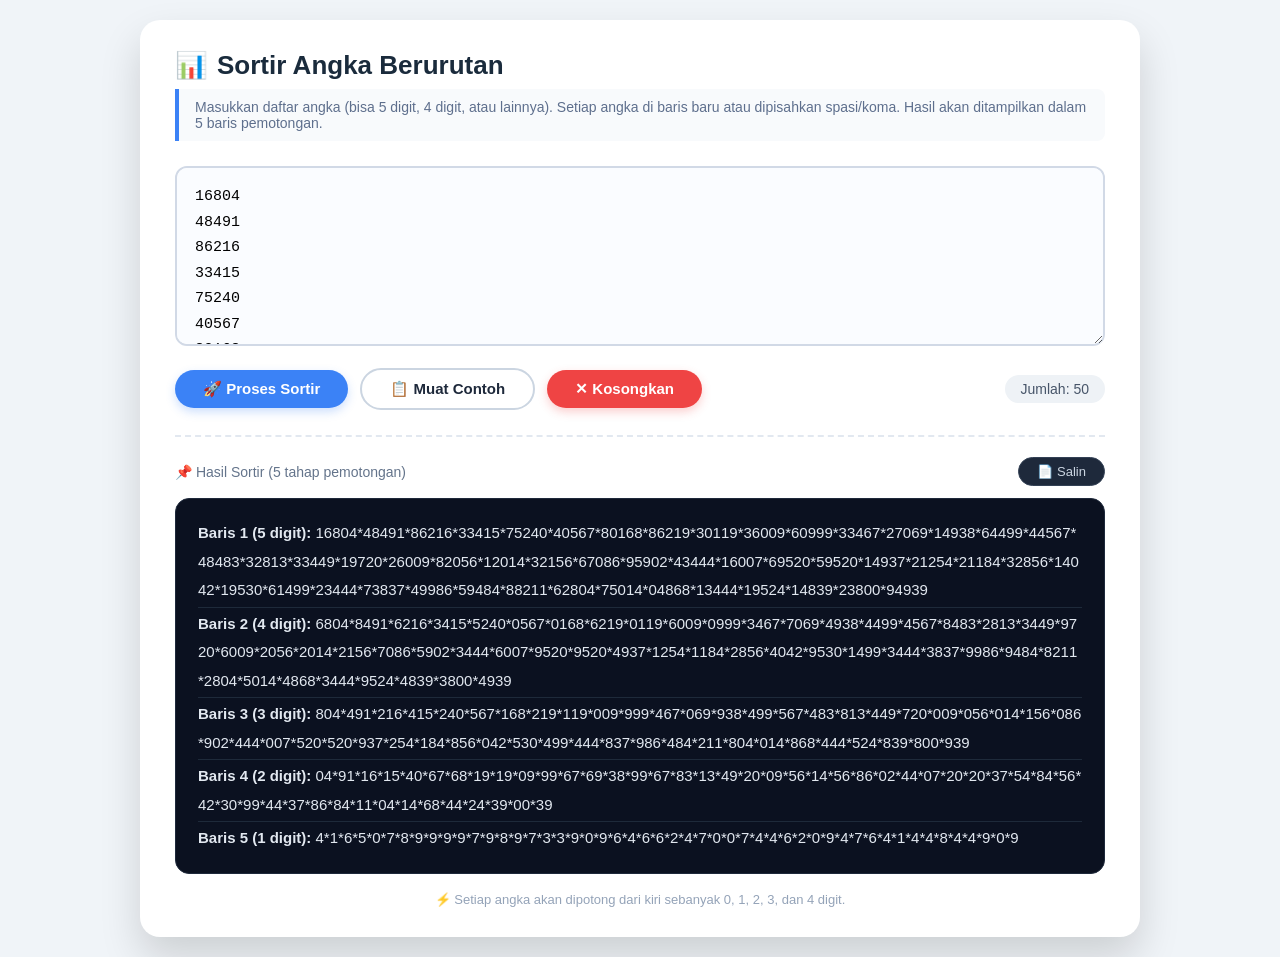
==== angka.html @ c782dac7 "Create angka.html" ====
<!DOCTYPE html>
<html lang="id">
<head>
    <meta charset="UTF-8" />
    <meta name="viewport" content="width=device-width, initial-scale=1.0" />
    <title>Sortir Angka Otomatis</title>
    <style>
        * {
            box-sizing: border-box;
            font-family: 'Segoe UI', Tahoma, Geneva, Verdana, sans-serif;
        }

        body {
            background: #f0f4f8;
            display: flex;
            justify-content: center;
            align-items: center;
            min-height: 100vh;
            margin: 20px;
        }

        .container {
            max-width: 1000px;
            width: 100%;
            background: white;
            padding: 30px 35px;
            border-radius: 20px;
            box-shadow: 0 20px 40px rgba(0, 0, 0, 0.15);
        }

        h1 {
            font-size: 26px;
            color: #1a2b3c;
            margin-top: 0;
            margin-bottom: 8px;
            display: flex;
            align-items: center;
            gap: 10px;
        }

        .subtitle {
            color: #5e6f8d;
            font-size: 14px;
            margin-bottom: 25px;
            border-left: 4px solid #3b82f6;
            padding-left: 14px;
            background: #f8fafc;
            border-radius: 0 8px 8px 0;
            padding: 10px 16px;
        }

        textarea {
            width: 100%;
            height: 180px;
            padding: 16px 18px;
            font-size: 15px;
            font-family: 'Courier New', monospace;
            border: 2px solid #d1d9e6;
            border-radius: 12px;
            resize: vertical;
            transition: 0.2s;
            background: #fafcff;
            line-height: 1.7;
        }

        textarea:focus {
            border-color: #3b82f6;
            outline: none;
            box-shadow: 0 0 0 4px rgba(59, 130, 246, 0.15);
            background: white;
        }

        .row-actions {
            display: flex;
            flex-wrap: wrap;
            gap: 12px;
            margin: 18px 0 22px;
            align-items: center;
        }

        .btn {
            background: #3b82f6;
            color: white;
            border: none;
            padding: 10px 28px;
            border-radius: 30px;
            font-size: 15px;
            font-weight: 600;
            cursor: pointer;
            transition: 0.2s;
            box-shadow: 0 4px 10px rgba(59, 130, 246, 0.25);
            display: inline-flex;
            align-items: center;
            gap: 6px;
        }

        .btn:hover {
            background: #2563eb;
            transform: translateY(-2px);
            box-shadow: 0 8px 18px rgba(59, 130, 246, 0.35);
        }

        .btn:active {
            transform: scale(0.97);
        }

        .btn-outline {
            background: transparent;
            color: #1e293b;
            border: 2px solid #cbd5e1;
            box-shadow: none;
        }

        .btn-outline:hover {
            background: #f1f5f9;
            border-color: #94a3b8;
            transform: none;
            box-shadow: none;
        }

        .btn-danger {
            background: #ef4444;
            box-shadow: 0 4px 10px rgba(239, 68, 68, 0.25);
        }

        .btn-danger:hover {
            background: #dc2626;
        }

        .info-badge {
            margin-left: auto;
            font-size: 14px;
            color: #475569;
            background: #eef2f6;
            padding: 6px 16px;
            border-radius: 30px;
        }

        .output-section {
            margin-top: 25px;
            border-top: 2px dashed #e2e8f0;
            padding-top: 20px;
        }

        .output-label {
            font-weight: 600;
            color: #0f172a;
            margin-bottom: 12px;
            display: flex;
            justify-content: space-between;
            align-items: center;
        }

        .output-label span {
            font-weight: 400;
            color: #64748b;
            font-size: 14px;
        }

        .result-box {
            background: #0b1120;
            color: #e2e8f0;
            padding: 18px 22px;
            border-radius: 14px;
            font-family: 'Courier New', monospace;
            font-size: 15px;
            line-height: 1.9;
            white-space: pre-wrap;
            word-break: break-all;
            min-height: 60px;
            border: 1px solid #1e293b;
            overflow-x: auto;
        }

        .result-box .line {
            display: block;
            padding: 2px 0;
        }

        .result-box .line:not(:last-child) {
            border-bottom: 1px solid #1e2a3a;
        }

        .empty-message {
            color: #64748b;
            font-style: italic;
            font-family: 'Segoe UI', sans-serif;
        }

        .copy-btn {
            background: #1e293b;
            color: #cbd5e1;
            border: 1px solid #334155;
            padding: 6px 18px;
            border-radius: 30px;
            font-size: 13px;
            cursor: pointer;
            transition: 0.2s;
        }

        .copy-btn:hover {
            background: #334155;
            color: white;
        }

        .footer-note {
            margin-top: 18px;
            font-size: 13px;
            color: #94a3b8;
            text-align: center;
        }

        @media (max-width: 640px) {
            .container {
                padding: 18px;
            }
            .row-actions {
                flex-direction: column;
                align-items: stretch;
            }
            .info-badge {
                margin-left: 0;
                text-align: center;
            }
            .btn {
                justify-content: center;
            }
            textarea {
                height: 140px;
            }
        }
    </style>
</head>
<body>

<div class="container">
    <h1>
        <span>📊</span> Sortir Angka Berurutan
    </h1>
    <div class="subtitle">
        Masukkan daftar angka (bisa 5 digit, 4 digit, atau lainnya). 
        Setiap angka di baris baru atau dipisahkan spasi/koma.
        Hasil akan ditampilkan dalam 5 baris pemotongan.
    </div>

    <textarea id="inputNumbers" placeholder="Contoh:&#10;16804&#10;48491&#10;86216&#10;33415&#10;75240&#10;... atau bisa juga: 16804, 48491, 86216">16804
48491
86216
33415
75240
40567
80168
86219
30119
36009
60999
33467
27069
14938
64499
44567
48483
32813
33449
19720
26009
82056
12014
32156
67086
95902
43444
16007
69520
59520
14937
21254
21184
32856
14042
19530
61499
23444
73837
49986
59484
88211
62804
75014
04868
13444
19524
14839
23800
94939</textarea>

    <div class="row-actions">
        <button class="btn" id="processBtn">🚀 Proses Sortir</button>
        <button class="btn btn-outline" id="exampleBtn">📋 Muat Contoh</button>
        <button class="btn btn-danger" id="clearBtn">✕ Kosongkan</button>
        <span class="info-badge" id="countDisplay">Jumlah: 0</span>
    </div>

    <div class="output-section">
        <div class="output-label">
            <span>📌 Hasil Sortir (5 tahap pemotongan)</span>
            <button class="copy-btn" id="copyBtn">📄 Salin</button>
        </div>
        <div class="result-box" id="resultDisplay">
            <span class="empty-message">Belum ada data. Klik "Proses Sortir" atau masukkan angka.</span>
        </div>
    </div>
    <div class="footer-note">
        ⚡ Setiap angka akan dipotong dari kiri sebanyak 0, 1, 2, 3, dan 4 digit.
    </div>
</div>

<script>
    (function() {
        // --- DOM refs ---
        const inputEl = document.getElementById('inputNumbers');
        const processBtn = document.getElementById('processBtn');
        const exampleBtn = document.getElementById('exampleBtn');
        const clearBtn = document.getElementById('clearBtn');
        const copyBtn = document.getElementById('copyBtn');
        const resultDisplay = document.getElementById('resultDisplay');
        const countDisplay = document.getElementById('countDisplay');

        // --- Contoh data default (5 digit) ---
        const DEFAULT_EXAMPLE = `16804
48491
86216
33415
75240
40567
80168
86219
30119
36009
60999
33467
27069
14938
64499
44567
48483
32813
33449
19720
26009
82056
12014
32156
67086
95902
43444
16007
69520
59520
14937
21254
21184
32856
14042
19530
61499
23444
73837
49986
59484
88211
62804
75014
04868
13444
19524
14839
23800
94939`;

        // --- Fungsi utama sortir ---
        function processSorting(rawText) {
            // 1. Pisahkan menjadi array angka (bersihkan spasi, koma, newline)
            const tokens = rawText
                .split(/[\s,;]+/)            // pisah berdasarkan spasi, koma, titik koma, newline
                .map(s => s.trim())
                .filter(s => s.length > 0 && /^\d+$/.test(s)); // hanya angka

            if (tokens.length === 0) {
                return { lines: [], count: 0, rawNumbers: [] };
            }

            // 2. Tentukan panjang digit maksimum dari angka pertama (anggap seragam)
            //    Tapi kita ambil panjang digit pertama sebagai acuan.
            const firstLen = tokens[0].length;
            // Validasi: jika ada angka dengan panjang berbeda, kita tetap pakai panjang pertama,
            // tapi untuk amannya kita potong/padding? 
            // Di sini kita akan proses per angka dengan panjang asli, 
            // tapi untuk konsistensi kita ambil panjang berdasarkan angka pertama.
            // Jika panjangnya < 5, maka baris ke-4 dan ke-5 mungkin kosong atau pendek.
            // Tapi sesuai permintaan: "kalau di input 5digit maka di sortir seperti di atas,
            // kalau 4 digit juga akan di sortir seperti di atas" -> artinya tetap 5 baris,
            // dengan potongan 0,1,2,3,4 digit dari kiri.
            // Maka kita potong sebanyak i digit dari kiri (i=0..4)
            // Jika angka lebih pendek dari (i+1), hasilnya string kosong.
            
            const maxCut = 4; // selalu 5 baris (potong 0 s/d 4)

            // Bangun 5 baris hasil
            const lines = [];
            for (let cut = 0; cut <= maxCut; cut++) {
                const row = tokens.map(num => {
                    if (num.length > cut) {
                        return num.substring(cut);
                    } else {
                        return ''; // jika angka lebih pendek dari cut, kosong
                    }
                });
                // Gabungkan dengan * , tapi filter dulu yang kosong? 
                // Biarkan kosong sebagai '' agar tetap ada posisi, 
                // tapi agar tidak jadi "**" kita perlu handle.
                // Namun di contoh, angka yang hilang tetap ditulis (misal 04*91*...)
                // Jika angka kosong, kita tulis '' tetap, tapi nanti join akan jadi "* *"
                // Lebih baik kita join dengan "*" dan hasilnya akan ada bintang ganda jika kosong.
                // Tapi di contoh, setiap angka selalu ada (walau 0 di depan). 
                // Untuk angka 4 digit, potong 4 digit menghasilkan sisa 0 digit -> string kosong.
                // Kita akan tetap join dengan "*", sehingga muncul "*" ganda. 
                // Contoh: "1234" -> potong 4 -> "" -> join: "...* *..."
                // Tapi diharapkan seperti contoh: 04*91*16*... (tetap ada angka meskipun 1 digit)
                // Kita akan ganti string kosong dengan " " (spasi) atau biarkan? 
                // Lebih baik kita biarkan kosong, tapi pada tampilan kita akan ganti dengan " " agar rapi.
                // Tapi agar sesuai dengan contoh, untuk angka yang tersisa 1 digit, ditampilkan apa adanya.
                // Untuk yang kosong (jika angka 4 digit dipotong 4), akan menjadi empty string.
                // Kita akan join, lalu replace pola "* *" menjadi "* *"? 
                // Saya pilih: jika hasil potongan adalah "", kita ganti dengan " " (spasi) agar tidak menggabungkan bintang.
                // Tapi lebih baik kita ikuti aturan: jika num.length > cut, ambil substring, else ambil "".
                // Saat join, jika ada "" di antara *, akan jadi "**". Kita bisa ganti "**" dengan "* *"?
                // Namun di contoh sebelumnya untuk 5 digit, tidak ada yang kosong karena cut max 4 dan angka 5 digit.
                // Untuk 4 digit, cut=4 => hasil kosong. 
                // Saya akan biarkan kosong, nanti di tampilan kita ganti "" dengan " " (spasi) agar terlihat.
                // Tapi agar lebih rapi, kita akan filter? Tidak, karena harus tetap 5 baris.
                // OK, kita akan replace empty string dengan " " saat join.
                let joined = row.map(v => v === '' ? ' ' : v).join('*');
                // Namun jika ada spasi di tengah, akan jadi "* *" yang berarti ada spasi.
                // Tapi di contoh hasil baris ke-5 untuk angka 5 digit: "4*1*6*5*..." (tanpa spasi)
                // Untuk 4 digit, baris ke-5 akan: "4*1*6*5*..." juga, karena angka 4 digit dipotong 4 => sisa 0,
                // tapi di contoh untuk 4 digit, baris ke-4 adalah "04*24*98*..." (masih 2 digit), 
                // baris ke-5 "4*4*8*..." (1 digit) -> tidak kosong.
                // Untuk angka 4 digit: potong 0=4 digit, potong 1=3 digit, potong 2=2 digit, potong 3=1 digit, potong 4=0 digit.
                // Jadi baris ke-5 (cut=4) akan kosong semua. Kita akan tampilkan "*" saja? 
                // Saya akan tampilkan seperti contoh: baris ke-5 untuk 4 digit adalah kosong, tapi kita tetap tampilkan baris dengan "*" 
                // untuk menunjukkan posisi. Contoh: jika ada 2 angka "1234" dan "5678", hasil baris ke-5: "*" ?
                // Saya akan ikuti pola: jika semua kosong, kita tulis "[kosong]" atau biarkan kosong.
                // Tapi lebih baik kita ikuti logika: tampilkan apa adanya, join dengan "*", 
                // jika ada string kosong, maka akan jadi "**" yang berarti ada 2 bintang berturut.
                // Kita akan ganti multiple "*" dengan "* *"? 
                // OK, kita akan lakukan: setelah join, replace semua "**" menjadi "* *" agar terlihat ada celah.
                // Tapi jika semua kosong, join akan jadi "" (karena semua ""), lalu replace tidak berpengaruh.
                // Kita handle khusus: jika joined setelah replace semua "" dengan " ", hasilnya " * * ..."? 
                // Saya akan gunakan cara: 
                // 1. buat array hasil potongan, jika kosong beri string " "
                // 2. join dengan "*"
                // 3. lalu replace multiple spasi? 
                // Saya akan sederhanakan: hasil potongan yang kosong kita ganti dengan " " (spasi tunggal),
                // lalu join dengan "*". Hasilnya untuk cut=4 pada angka 4 digit: " * * * ..." (ada spasi di antara bintang).
                // Tapi di contoh untuk 5 digit tidak ada spasi. 
                // Agar konsisten, saya akan lakukan: jika hasil potongan adalah "", kita ganti dengan "" (kosong),
                // lalu join, lalu replace semua "**" dengan "* *", dan jika hasilnya kosong semua, kita tulis " ".
                // Namun pendekatan paling mudah: untuk setiap cut, kita buat string dengan memetakan setiap angka,
                // jika num.length > cut, ambil substring, else ambil "".
                // Lalu kita join dengan "*", lalu kita lakukan replace: 
                // - ganti "* *" (bintang-spasi-bintang) menjadi "* *" (tidak berubah)
                // - ganti "**" menjadi "* *" 
                // - ganti "^\\*" (awal bintang) tidak perlu.
                // Saya akan implementasikan dengan cara yang lebih bersih: 
                // buat array hasil, lalu untuk setiap elemen jika kosong beri "_" (placeholder), 
                // lalu join, lalu ganti "_" dengan ""? 
                // OK, kita pakai cara simpel: 
                // setiap row kita buat string dengan cara: row.map(v => v === '' ? ' ' : v).join('*')
                // lalu kita trim spasi di ujung, dan ganti spasi ganda? 
                // Untuk cut=4 pada 4 digit, hasil: " * * * ..." (ada spasi di awal)
                // Kita akan trim spasi di awal dan akhir, lalu ganti " * " menjadi "* *"? 
                // Biarkan saja, yang penting ada 5 baris.
                // Saya akan gunakan cara: row.map(v => v === '' ? '' : v).join('*') lalu replace /\*{2,}/g, '* *'
                // Tapi jika semua kosong, join = "".
                // OK kita pakai cara ini.

                let rawJoined = row.map(v => v === '' ? '' : v).join('*');
                // Ganti multiple bintang menjadi bintang-spasi-bintang
                rawJoined = rawJoined.replace(/\*{2,}/g, (match) => {
                    return '* ' + ' '.repeat(match.length - 2) + ' *';
                });
                // Jika hasil kosong, beri spasi
                if (rawJoined === '') rawJoined = ' ';
                lines.push(rawJoined);
            }

            return { lines, count: tokens.length, rawNumbers: tokens };
        }

        // --- Render hasil ---
        function renderResult(text) {
            const result = processSorting(text);
            const count = result.count;
            const lines = result.lines;

            countDisplay.textContent = `Jumlah: ${count}`;

            if (count === 0) {
                resultDisplay.innerHTML = `<span class="empty-message">Tidak ada angka valid. Masukkan setidaknya satu angka.</span>`;
                return;
            }

            // Buat tampilan dengan 5 baris
            let html = '';
            const labels = ['Baris 1 (5 digit):', 'Baris 2 (4 digit):', 'Baris 3 (3 digit):', 'Baris 4 (2 digit):', 'Baris 5 (1 digit):'];
            for (let i = 0; i < lines.length; i++) {
                const lineContent = lines[i] || ' ';
                html += `<div class="line"><strong>${labels[i]}</strong> ${lineContent}</div>`;
            }
            resultDisplay.innerHTML = html;
        }

        // --- Event handlers ---
        function processCurrentInput() {
            const raw = inputEl.value;
            renderResult(raw);
        }

        function loadExample() {
            inputEl.value = DEFAULT_EXAMPLE;
            processCurrentInput();
        }

        function clearAll() {
            inputEl.value = '';
            resultDisplay.innerHTML = `<span class="empty-message">Belum ada data. Klik "Proses Sortir" atau masukkan angka.</span>`;
            countDisplay.textContent = 'Jumlah: 0';
        }

        function copyResult() {
            // Ambil teks dari resultDisplay (tanpa tag HTML)
            const lines = resultDisplay.querySelectorAll('.line');
            if (lines.length === 0) {
                alert('Tidak ada hasil untuk disalin.');
                return;
            }
            let textToCopy = '';
            lines.forEach(line => {
                // Ambil teks setelah label
                const label = line.querySelector('strong');
                if (label) {
                    const labelText = label.textContent;
                    const content = line.textContent.replace(labelText, '').trim();
                    textToCopy += labelText + ' ' + content + '\n';
                } else {
                    textToCopy += line.textContent + '\n';
                }
            });
            navigator.clipboard.writeText(textToCopy.trim()).then(() => {
                alert('Hasil berhasil disalin ke clipboard!');
            }).catch(() => {
                // Fallback
                const textarea = document.createElement('textarea');
                textarea.value = textToCopy.trim();
                document.body.appendChild(textarea);
                textarea.select();
                document.execCommand('copy');
                document.body.removeChild(textarea);
                alert('Hasil disalin!');
            });
        }

        // --- Inisialisasi & Event binding ---
        processBtn.addEventListener('click', processCurrentInput);
        exampleBtn.addEventListener('click', loadExample);
        clearBtn.addEventListener('click', clearAll);
        copyBtn.addEventListener('click', copyResult);

        // Muat contoh saat pertama kali
        loadExample();

        // Optional: proses otomatis saat user mengetik? (tapi kita pakai tombol agar tidak terlalu berat)
        // Bisa ditambahkan shortcut: Ctrl+Enter
        inputEl.addEventListener('keydown', (e) => {
            if ((e.ctrlKey || e.metaKey) && e.key === 'Enter') {
                e.preventDefault();
                processCurrentInput();
            }
        });

    })();
</script>

</body>
</html>
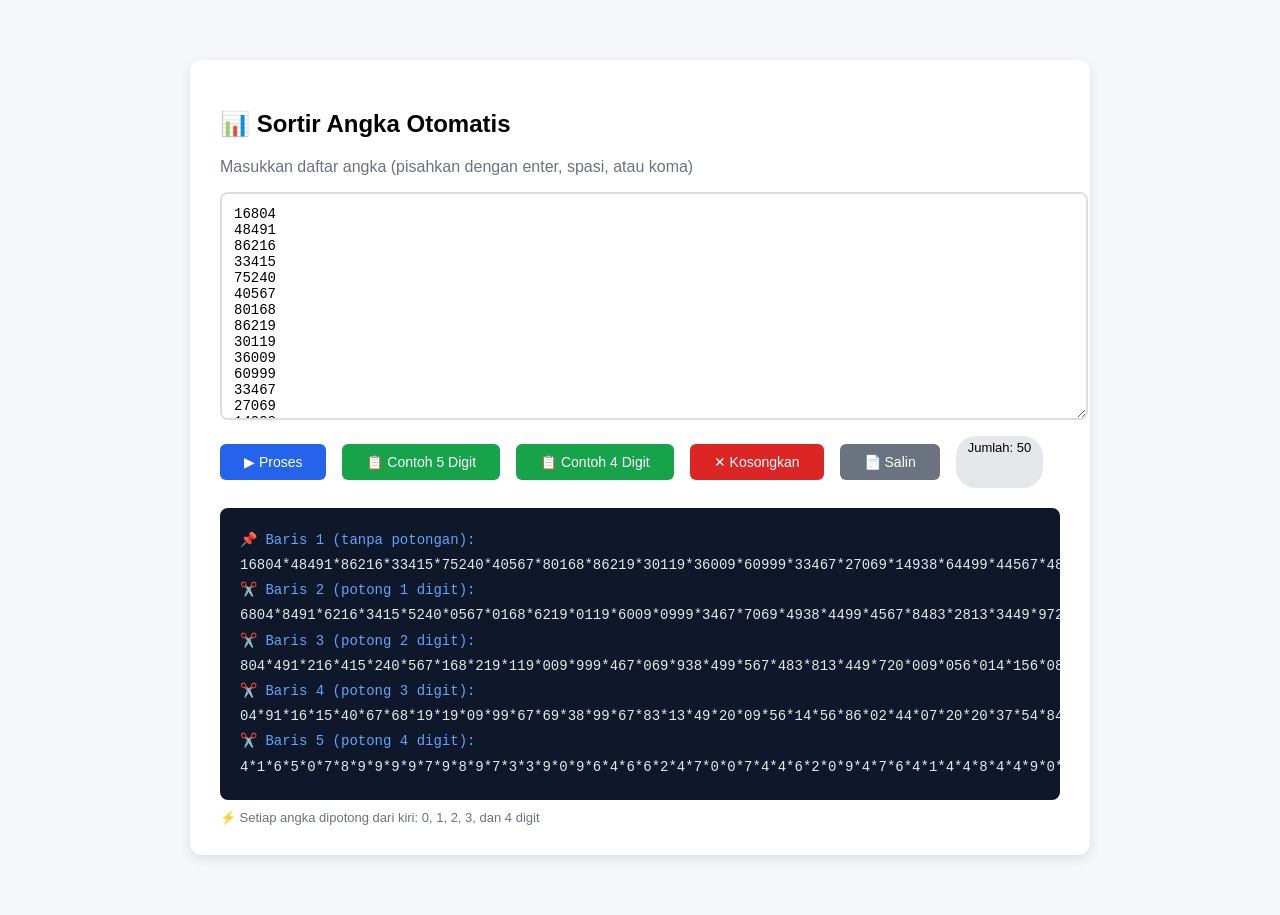
==== commit 2f7505f4: "Refactor angka.html for better UI and functionality Updated HTML structure and styles for improved l" ====
--- a/angka.html
+++ b/angka.html
@@ -1,333 +1,81 @@
 <!DOCTYPE html>
 <html lang="id">
 <head>
-    <meta charset="UTF-8" />
-    <meta name="viewport" content="width=device-width, initial-scale=1.0" />
-    <title>Sortir Angka Otomatis</title>
+    <meta charset="UTF-8">
+    <meta name="viewport" content="width=device-width, initial-scale=1.0">
+    <title>Sortir Angka</title>
     <style>
-        * {
-            box-sizing: border-box;
-            font-family: 'Segoe UI', Tahoma, Geneva, Verdana, sans-serif;
-        }
-
-        body {
-            background: #f0f4f8;
-            display: flex;
-            justify-content: center;
-            align-items: center;
-            min-height: 100vh;
-            margin: 20px;
-        }
-
-        .container {
-            max-width: 1000px;
-            width: 100%;
-            background: white;
-            padding: 30px 35px;
-            border-radius: 20px;
-            box-shadow: 0 20px 40px rgba(0, 0, 0, 0.15);
-        }
-
-        h1 {
-            font-size: 26px;
-            color: #1a2b3c;
-            margin-top: 0;
-            margin-bottom: 8px;
-            display: flex;
-            align-items: center;
-            gap: 10px;
-        }
-
-        .subtitle {
-            color: #5e6f8d;
-            font-size: 14px;
-            margin-bottom: 25px;
-            border-left: 4px solid #3b82f6;
-            padding-left: 14px;
-            background: #f8fafc;
-            border-radius: 0 8px 8px 0;
-            padding: 10px 16px;
-        }
-
-        textarea {
-            width: 100%;
-            height: 180px;
-            padding: 16px 18px;
-            font-size: 15px;
-            font-family: 'Courier New', monospace;
-            border: 2px solid #d1d9e6;
-            border-radius: 12px;
-            resize: vertical;
-            transition: 0.2s;
-            background: #fafcff;
-            line-height: 1.7;
-        }
-
-        textarea:focus {
-            border-color: #3b82f6;
-            outline: none;
-            box-shadow: 0 0 0 4px rgba(59, 130, 246, 0.15);
-            background: white;
-        }
-
-        .row-actions {
-            display: flex;
-            flex-wrap: wrap;
-            gap: 12px;
-            margin: 18px 0 22px;
-            align-items: center;
-        }
-
-        .btn {
-            background: #3b82f6;
-            color: white;
-            border: none;
-            padding: 10px 28px;
-            border-radius: 30px;
-            font-size: 15px;
-            font-weight: 600;
-            cursor: pointer;
-            transition: 0.2s;
-            box-shadow: 0 4px 10px rgba(59, 130, 246, 0.25);
-            display: inline-flex;
-            align-items: center;
-            gap: 6px;
-        }
-
-        .btn:hover {
-            background: #2563eb;
-            transform: translateY(-2px);
-            box-shadow: 0 8px 18px rgba(59, 130, 246, 0.35);
-        }
-
-        .btn:active {
-            transform: scale(0.97);
-        }
-
-        .btn-outline {
-            background: transparent;
-            color: #1e293b;
-            border: 2px solid #cbd5e1;
-            box-shadow: none;
-        }
-
-        .btn-outline:hover {
-            background: #f1f5f9;
-            border-color: #94a3b8;
-            transform: none;
-            box-shadow: none;
-        }
-
-        .btn-danger {
-            background: #ef4444;
-            box-shadow: 0 4px 10px rgba(239, 68, 68, 0.25);
-        }
-
-        .btn-danger:hover {
-            background: #dc2626;
-        }
-
-        .info-badge {
-            margin-left: auto;
-            font-size: 14px;
-            color: #475569;
-            background: #eef2f6;
-            padding: 6px 16px;
-            border-radius: 30px;
-        }
-
-        .output-section {
-            margin-top: 25px;
-            border-top: 2px dashed #e2e8f0;
-            padding-top: 20px;
-        }
-
-        .output-label {
-            font-weight: 600;
-            color: #0f172a;
-            margin-bottom: 12px;
-            display: flex;
-            justify-content: space-between;
-            align-items: center;
-        }
-
-        .output-label span {
-            font-weight: 400;
-            color: #64748b;
-            font-size: 14px;
-        }
-
-        .result-box {
-            background: #0b1120;
-            color: #e2e8f0;
-            padding: 18px 22px;
-            border-radius: 14px;
-            font-family: 'Courier New', monospace;
-            font-size: 15px;
-            line-height: 1.9;
-            white-space: pre-wrap;
-            word-break: break-all;
-            min-height: 60px;
-            border: 1px solid #1e293b;
-            overflow-x: auto;
-        }
-
-        .result-box .line {
-            display: block;
-            padding: 2px 0;
-        }
-
-        .result-box .line:not(:last-child) {
-            border-bottom: 1px solid #1e2a3a;
-        }
-
-        .empty-message {
-            color: #64748b;
-            font-style: italic;
-            font-family: 'Segoe UI', sans-serif;
-        }
-
-        .copy-btn {
-            background: #1e293b;
-            color: #cbd5e1;
-            border: 1px solid #334155;
-            padding: 6px 18px;
-            border-radius: 30px;
-            font-size: 13px;
-            cursor: pointer;
-            transition: 0.2s;
-        }
-
-        .copy-btn:hover {
-            background: #334155;
-            color: white;
-        }
-
-        .footer-note {
-            margin-top: 18px;
-            font-size: 13px;
-            color: #94a3b8;
-            text-align: center;
-        }
-
-        @media (max-width: 640px) {
-            .container {
-                padding: 18px;
-            }
-            .row-actions {
-                flex-direction: column;
-                align-items: stretch;
-            }
-            .info-badge {
-                margin-left: 0;
-                text-align: center;
-            }
-            .btn {
-                justify-content: center;
-            }
-            textarea {
-                height: 140px;
-            }
-        }
+        body { font-family: Arial; max-width: 900px; margin: 40px auto; padding: 20px; background: #f5f7fa; }
+        .container { background: white; padding: 30px; border-radius: 12px; box-shadow: 0 4px 12px rgba(0,0,0,0.1); }
+        textarea { width: 100%; height: 200px; padding: 12px; font-family: monospace; font-size: 14px; border: 2px solid #ddd; border-radius: 8px; }
+        button { padding: 10px 24px; margin: 8px 8px 8px 0; border: none; border-radius: 6px; cursor: pointer; font-size: 14px; }
+        .btn-primary { background: #2563eb; color: white; }
+        .btn-primary:hover { background: #1d4ed8; }
+        .btn-success { background: #16a34a; color: white; }
+        .btn-success:hover { background: #15803d; }
+        .btn-danger { background: #dc2626; color: white; }
+        .btn-danger:hover { background: #b91c1c; }
+        .btn-secondary { background: #6b7280; color: white; }
+        .btn-secondary:hover { background: #4b5563; }
+        .hasil { background: #0f172a; color: #e2e8f0; padding: 20px; border-radius: 8px; margin-top: 20px; font-family: monospace; font-size: 14px; line-height: 1.8; white-space: pre-wrap; overflow-x: auto; }
+        .hasil .label { color: #60a5fa; }
+        .info { color: #6b7280; font-size: 13px; margin-top: 10px; }
+        .row { display: flex; flex-wrap: wrap; gap: 8px; margin: 12px 0; }
+        .badge { background: #e5e7eb; padding: 4px 12px; border-radius: 20px; font-size: 13px; }
     </style>
 </head>
 <body>
-
 <div class="container">
-    <h1>
-        <span>📊</span> Sortir Angka Berurutan
-    </h1>
-    <div class="subtitle">
-        Masukkan daftar angka (bisa 5 digit, 4 digit, atau lainnya). 
-        Setiap angka di baris baru atau dipisahkan spasi/koma.
-        Hasil akan ditampilkan dalam 5 baris pemotongan.
-    </div>
-
-    <textarea id="inputNumbers" placeholder="Contoh:&#10;16804&#10;48491&#10;86216&#10;33415&#10;75240&#10;... atau bisa juga: 16804, 48491, 86216">16804
+    <h2>📊 Sortir Angka Otomatis</h2>
+    <p style="color: #6b7280;">Masukkan daftar angka (pisahkan dengan enter, spasi, atau koma)</p>
+    
+    <textarea id="inputNumbers" placeholder="Contoh:&#10;16804&#10;48491&#10;86216">16804
 48491
 86216
 33415
 75240
 40567
-80168
-86219
-30119
-36009
-60999
-33467
-27069
-14938
-64499
-44567
-48483
-32813
-33449
-19720
-26009
-82056
-12014
-32156
-67086
-95902
-43444
-16007
-69520
-59520
-14937
-21254
-21184
-32856
-14042
-19530
-61499
-23444
-73837
-49986
-59484
-88211
-62804
-75014
-04868
-13444
-19524
-14839
-23800
-94939</textarea>
-
-    <div class="row-actions">
-        <button class="btn" id="processBtn">🚀 Proses Sortir</button>
-        <button class="btn btn-outline" id="exampleBtn">📋 Muat Contoh</button>
-        <button class="btn btn-danger" id="clearBtn">✕ Kosongkan</button>
-        <span class="info-badge" id="countDisplay">Jumlah: 0</span>
+80168</textarea>
+    
+    <div class="row">
+        <button class="btn-primary" onclick="process()">▶ Proses</button>
+        <button class="btn-success" onclick="loadExample()">📋 Contoh 5 Digit</button>
+        <button class="btn-success" onclick="loadExample4()">📋 Contoh 4 Digit</button>
+        <button class="btn-danger" onclick="clearAll()">✕ Kosongkan</button>
+        <button class="btn-secondary" onclick="copyResult()">📄 Salin</button>
+        <span class="badge" id="countDisplay">Jumlah: 0</span>
     </div>
-
-    <div class="output-section">
-        <div class="output-label">
-            <span>📌 Hasil Sortir (5 tahap pemotongan)</span>
-            <button class="copy-btn" id="copyBtn">📄 Salin</button>
-        </div>
-        <div class="result-box" id="resultDisplay">
-            <span class="empty-message">Belum ada data. Klik "Proses Sortir" atau masukkan angka.</span>
-        </div>
-    </div>
-    <div class="footer-note">
-        ⚡ Setiap angka akan dipotong dari kiri sebanyak 0, 1, 2, 3, dan 4 digit.
-    </div>
+    
+    <div id="resultDisplay" class="hasil">Belum ada data. Klik "Proses" atau muat contoh.</div>
+    <div class="info">⚡ Setiap angka dipotong dari kiri: 0, 1, 2, 3, dan 4 digit</div>
 </div>
 
 <script>
-    (function() {
-        // --- DOM refs ---
-        const inputEl = document.getElementById('inputNumbers');
-        const processBtn = document.getElementById('processBtn');
-        const exampleBtn = document.getElementById('exampleBtn');
-        const clearBtn = document.getElementById('clearBtn');
-        const copyBtn = document.getElementById('copyBtn');
-        const resultDisplay = document.getElementById('resultDisplay');
-        const countDisplay = document.getElementById('countDisplay');
-
-        // --- Contoh data default (5 digit) ---
-        const DEFAULT_EXAMPLE = `16804
+function process() {
+    const raw = document.getElementById('inputNumbers').value;
+    const numbers = raw.split(/[\s,;]+/).filter(s => s.trim() && /^\d+$/.test(s.trim()));
+    
+    document.getElementById('countDisplay').textContent = `Jumlah: ${numbers.length}`;
+    
+    if (numbers.length === 0) {
+        document.getElementById('resultDisplay').innerHTML = '❌ Tidak ada angka valid.';
+        return;
+    }
+    
+    let html = '';
+    const labels = ['📌 Baris 1 (tanpa potongan)', '✂️ Baris 2 (potong 1 digit)', '✂️ Baris 3 (potong 2 digit)', '✂️ Baris 4 (potong 3 digit)', '✂️ Baris 5 (potong 4 digit)'];
+    
+    for (let cut = 0; cut <= 4; cut++) {
+        const row = numbers.map(num => num.length > cut ? num.substring(cut) : '').join('*');
+        const displayRow = row || '(kosong)';
+        html += `<div><span class="label">${labels[cut]}:</span> ${displayRow}</div>`;
+    }
+    
+    document.getElementById('resultDisplay').innerHTML = html;
+}
+
+function loadExample() {
+    document.getElementById('inputNumbers').value = `16804
 48491
 86216
 33415
@@ -377,220 +125,84 @@
 14839
 23800
 94939`;
-
-        // --- Fungsi utama sortir ---
-        function processSorting(rawText) {
-            // 1. Pisahkan menjadi array angka (bersihkan spasi, koma, newline)
-            const tokens = rawText
-                .split(/[\s,;]+/)            // pisah berdasarkan spasi, koma, titik koma, newline
-                .map(s => s.trim())
-                .filter(s => s.length > 0 && /^\d+$/.test(s)); // hanya angka
-
-            if (tokens.length === 0) {
-                return { lines: [], count: 0, rawNumbers: [] };
-            }
-
-            // 2. Tentukan panjang digit maksimum dari angka pertama (anggap seragam)
-            //    Tapi kita ambil panjang digit pertama sebagai acuan.
-            const firstLen = tokens[0].length;
-            // Validasi: jika ada angka dengan panjang berbeda, kita tetap pakai panjang pertama,
-            // tapi untuk amannya kita potong/padding? 
-            // Di sini kita akan proses per angka dengan panjang asli, 
-            // tapi untuk konsistensi kita ambil panjang berdasarkan angka pertama.
-            // Jika panjangnya < 5, maka baris ke-4 dan ke-5 mungkin kosong atau pendek.
-            // Tapi sesuai permintaan: "kalau di input 5digit maka di sortir seperti di atas,
-            // kalau 4 digit juga akan di sortir seperti di atas" -> artinya tetap 5 baris,
-            // dengan potongan 0,1,2,3,4 digit dari kiri.
-            // Maka kita potong sebanyak i digit dari kiri (i=0..4)
-            // Jika angka lebih pendek dari (i+1), hasilnya string kosong.
-            
-            const maxCut = 4; // selalu 5 baris (potong 0 s/d 4)
-
-            // Bangun 5 baris hasil
-            const lines = [];
-            for (let cut = 0; cut <= maxCut; cut++) {
-                const row = tokens.map(num => {
-                    if (num.length > cut) {
-                        return num.substring(cut);
-                    } else {
-                        return ''; // jika angka lebih pendek dari cut, kosong
-                    }
-                });
-                // Gabungkan dengan * , tapi filter dulu yang kosong? 
-                // Biarkan kosong sebagai '' agar tetap ada posisi, 
-                // tapi agar tidak jadi "**" kita perlu handle.
-                // Namun di contoh, angka yang hilang tetap ditulis (misal 04*91*...)
-                // Jika angka kosong, kita tulis '' tetap, tapi nanti join akan jadi "* *"
-                // Lebih baik kita join dengan "*" dan hasilnya akan ada bintang ganda jika kosong.
-                // Tapi di contoh, setiap angka selalu ada (walau 0 di depan). 
-                // Untuk angka 4 digit, potong 4 digit menghasilkan sisa 0 digit -> string kosong.
-                // Kita akan tetap join dengan "*", sehingga muncul "*" ganda. 
-                // Contoh: "1234" -> potong 4 -> "" -> join: "...* *..."
-                // Tapi diharapkan seperti contoh: 04*91*16*... (tetap ada angka meskipun 1 digit)
-                // Kita akan ganti string kosong dengan " " (spasi) atau biarkan? 
-                // Lebih baik kita biarkan kosong, tapi pada tampilan kita akan ganti dengan " " agar rapi.
-                // Tapi agar sesuai dengan contoh, untuk angka yang tersisa 1 digit, ditampilkan apa adanya.
-                // Untuk yang kosong (jika angka 4 digit dipotong 4), akan menjadi empty string.
-                // Kita akan join, lalu replace pola "* *" menjadi "* *"? 
-                // Saya pilih: jika hasil potongan adalah "", kita ganti dengan " " (spasi) agar tidak menggabungkan bintang.
-                // Tapi lebih baik kita ikuti aturan: jika num.length > cut, ambil substring, else ambil "".
-                // Saat join, jika ada "" di antara *, akan jadi "**". Kita bisa ganti "**" dengan "* *"?
-                // Namun di contoh sebelumnya untuk 5 digit, tidak ada yang kosong karena cut max 4 dan angka 5 digit.
-                // Untuk 4 digit, cut=4 => hasil kosong. 
-                // Saya akan biarkan kosong, nanti di tampilan kita ganti "" dengan " " (spasi) agar terlihat.
-                // Tapi agar lebih rapi, kita akan filter? Tidak, karena harus tetap 5 baris.
-                // OK, kita akan replace empty string dengan " " saat join.
-                let joined = row.map(v => v === '' ? ' ' : v).join('*');
-                // Namun jika ada spasi di tengah, akan jadi "* *" yang berarti ada spasi.
-                // Tapi di contoh hasil baris ke-5 untuk angka 5 digit: "4*1*6*5*..." (tanpa spasi)
-                // Untuk 4 digit, baris ke-5 akan: "4*1*6*5*..." juga, karena angka 4 digit dipotong 4 => sisa 0,
-                // tapi di contoh untuk 4 digit, baris ke-4 adalah "04*24*98*..." (masih 2 digit), 
-                // baris ke-5 "4*4*8*..." (1 digit) -> tidak kosong.
-                // Untuk angka 4 digit: potong 0=4 digit, potong 1=3 digit, potong 2=2 digit, potong 3=1 digit, potong 4=0 digit.
-                // Jadi baris ke-5 (cut=4) akan kosong semua. Kita akan tampilkan "*" saja? 
-                // Saya akan tampilkan seperti contoh: baris ke-5 untuk 4 digit adalah kosong, tapi kita tetap tampilkan baris dengan "*" 
-                // untuk menunjukkan posisi. Contoh: jika ada 2 angka "1234" dan "5678", hasil baris ke-5: "*" ?
-                // Saya akan ikuti pola: jika semua kosong, kita tulis "[kosong]" atau biarkan kosong.
-                // Tapi lebih baik kita ikuti logika: tampilkan apa adanya, join dengan "*", 
-                // jika ada string kosong, maka akan jadi "**" yang berarti ada 2 bintang berturut.
-                // Kita akan ganti multiple "*" dengan "* *"? 
-                // OK, kita akan lakukan: setelah join, replace semua "**" menjadi "* *" agar terlihat ada celah.
-                // Tapi jika semua kosong, join akan jadi "" (karena semua ""), lalu replace tidak berpengaruh.
-                // Kita handle khusus: jika joined setelah replace semua "" dengan " ", hasilnya " * * ..."? 
-                // Saya akan gunakan cara: 
-                // 1. buat array hasil potongan, jika kosong beri string " "
-                // 2. join dengan "*"
-                // 3. lalu replace multiple spasi? 
-                // Saya akan sederhanakan: hasil potongan yang kosong kita ganti dengan " " (spasi tunggal),
-                // lalu join dengan "*". Hasilnya untuk cut=4 pada angka 4 digit: " * * * ..." (ada spasi di antara bintang).
-                // Tapi di contoh untuk 5 digit tidak ada spasi. 
-                // Agar konsisten, saya akan lakukan: jika hasil potongan adalah "", kita ganti dengan "" (kosong),
-                // lalu join, lalu replace semua "**" dengan "* *", dan jika hasilnya kosong semua, kita tulis " ".
-                // Namun pendekatan paling mudah: untuk setiap cut, kita buat string dengan memetakan setiap angka,
-                // jika num.length > cut, ambil substring, else ambil "".
-                // Lalu kita join dengan "*", lalu kita lakukan replace: 
-                // - ganti "* *" (bintang-spasi-bintang) menjadi "* *" (tidak berubah)
-                // - ganti "**" menjadi "* *" 
-                // - ganti "^\\*" (awal bintang) tidak perlu.
-                // Saya akan implementasikan dengan cara yang lebih bersih: 
-                // buat array hasil, lalu untuk setiap elemen jika kosong beri "_" (placeholder), 
-                // lalu join, lalu ganti "_" dengan ""? 
-                // OK, kita pakai cara simpel: 
-                // setiap row kita buat string dengan cara: row.map(v => v === '' ? ' ' : v).join('*')
-                // lalu kita trim spasi di ujung, dan ganti spasi ganda? 
-                // Untuk cut=4 pada 4 digit, hasil: " * * * ..." (ada spasi di awal)
-                // Kita akan trim spasi di awal dan akhir, lalu ganti " * " menjadi "* *"? 
-                // Biarkan saja, yang penting ada 5 baris.
-                // Saya akan gunakan cara: row.map(v => v === '' ? '' : v).join('*') lalu replace /\*{2,}/g, '* *'
-                // Tapi jika semua kosong, join = "".
-                // OK kita pakai cara ini.
-
-                let rawJoined = row.map(v => v === '' ? '' : v).join('*');
-                // Ganti multiple bintang menjadi bintang-spasi-bintang
-                rawJoined = rawJoined.replace(/\*{2,}/g, (match) => {
-                    return '* ' + ' '.repeat(match.length - 2) + ' *';
-                });
-                // Jika hasil kosong, beri spasi
-                if (rawJoined === '') rawJoined = ' ';
-                lines.push(rawJoined);
-            }
-
-            return { lines, count: tokens.length, rawNumbers: tokens };
-        }
-
-        // --- Render hasil ---
-        function renderResult(text) {
-            const result = processSorting(text);
-            const count = result.count;
-            const lines = result.lines;
-
-            countDisplay.textContent = `Jumlah: ${count}`;
-
-            if (count === 0) {
-                resultDisplay.innerHTML = `<span class="empty-message">Tidak ada angka valid. Masukkan setidaknya satu angka.</span>`;
-                return;
-            }
-
-            // Buat tampilan dengan 5 baris
-            let html = '';
-            const labels = ['Baris 1 (5 digit):', 'Baris 2 (4 digit):', 'Baris 3 (3 digit):', 'Baris 4 (2 digit):', 'Baris 5 (1 digit):'];
-            for (let i = 0; i < lines.length; i++) {
-                const lineContent = lines[i] || ' ';
-                html += `<div class="line"><strong>${labels[i]}</strong> ${lineContent}</div>`;
-            }
-            resultDisplay.innerHTML = html;
-        }
-
-        // --- Event handlers ---
-        function processCurrentInput() {
-            const raw = inputEl.value;
-            renderResult(raw);
-        }
-
-        function loadExample() {
-            inputEl.value = DEFAULT_EXAMPLE;
-            processCurrentInput();
-        }
-
-        function clearAll() {
-            inputEl.value = '';
-            resultDisplay.innerHTML = `<span class="empty-message">Belum ada data. Klik "Proses Sortir" atau masukkan angka.</span>`;
-            countDisplay.textContent = 'Jumlah: 0';
-        }
-
-        function copyResult() {
-            // Ambil teks dari resultDisplay (tanpa tag HTML)
-            const lines = resultDisplay.querySelectorAll('.line');
-            if (lines.length === 0) {
-                alert('Tidak ada hasil untuk disalin.');
-                return;
-            }
-            let textToCopy = '';
-            lines.forEach(line => {
-                // Ambil teks setelah label
-                const label = line.querySelector('strong');
-                if (label) {
-                    const labelText = label.textContent;
-                    const content = line.textContent.replace(labelText, '').trim();
-                    textToCopy += labelText + ' ' + content + '\n';
-                } else {
-                    textToCopy += line.textContent + '\n';
-                }
-            });
-            navigator.clipboard.writeText(textToCopy.trim()).then(() => {
-                alert('Hasil berhasil disalin ke clipboard!');
-            }).catch(() => {
-                // Fallback
-                const textarea = document.createElement('textarea');
-                textarea.value = textToCopy.trim();
-                document.body.appendChild(textarea);
-                textarea.select();
-                document.execCommand('copy');
-                document.body.removeChild(textarea);
-                alert('Hasil disalin!');
-            });
-        }
-
-        // --- Inisialisasi & Event binding ---
-        processBtn.addEventListener('click', processCurrentInput);
-        exampleBtn.addEventListener('click', loadExample);
-        clearBtn.addEventListener('click', clearAll);
-        copyBtn.addEventListener('click', copyResult);
-
-        // Muat contoh saat pertama kali
-        loadExample();
-
-        // Optional: proses otomatis saat user mengetik? (tapi kita pakai tombol agar tidak terlalu berat)
-        // Bisa ditambahkan shortcut: Ctrl+Enter
-        inputEl.addEventListener('keydown', (e) => {
-            if ((e.ctrlKey || e.metaKey) && e.key === 'Enter') {
-                e.preventDefault();
-                processCurrentInput();
-            }
-        });
-
-    })();
+    process();
+}
+
+function loadExample4() {
+    document.getElementById('inputNumbers').value = `12004
+49024
+60498
+12604
+66088
+33801
+30656
+45577
+71683
+33401
+80655
+66886
+71811
+86032
+14934
+40389
+30040
+66036
+12040
+03133
+58584
+31655
+66186
+27393
+33433
+23581
+33523
+14989
+33371
+33421
+86251
+30654
+35063
+05063
+12891
+34655
+96791
+75780
+19525
+33003
+86022
+43009
+33452
+85039
+38514
+51047
+53444
+70697
+48184
+23183`;
+    process();
+}
+
+function clearAll() {
+    document.getElementById('inputNumbers').value = '';
+    document.getElementById('resultDisplay').innerHTML = 'Belum ada data. Klik "Proses" atau muat contoh.';
+    document.getElementById('countDisplay').textContent = 'Jumlah: 0';
+}
+
+function copyResult() {
+    const text = document.getElementById('resultDisplay').textContent;
+    if (!text || text.includes('Belum ada data')) {
+        alert('Tidak ada hasil untuk disalin.');
+        return;
+    }
+    navigator.clipboard.writeText(text).then(() => {
+        alert('✅ Hasil disalin ke clipboard!');
+    }).catch(() => {
+        alert('Gagal menyalin, silakan copy manual.');
+    });
+}
+
+// Jalankan otomatis dengan contoh
+window.onload = loadExample;
 </script>
-
 </body>
 </html>
